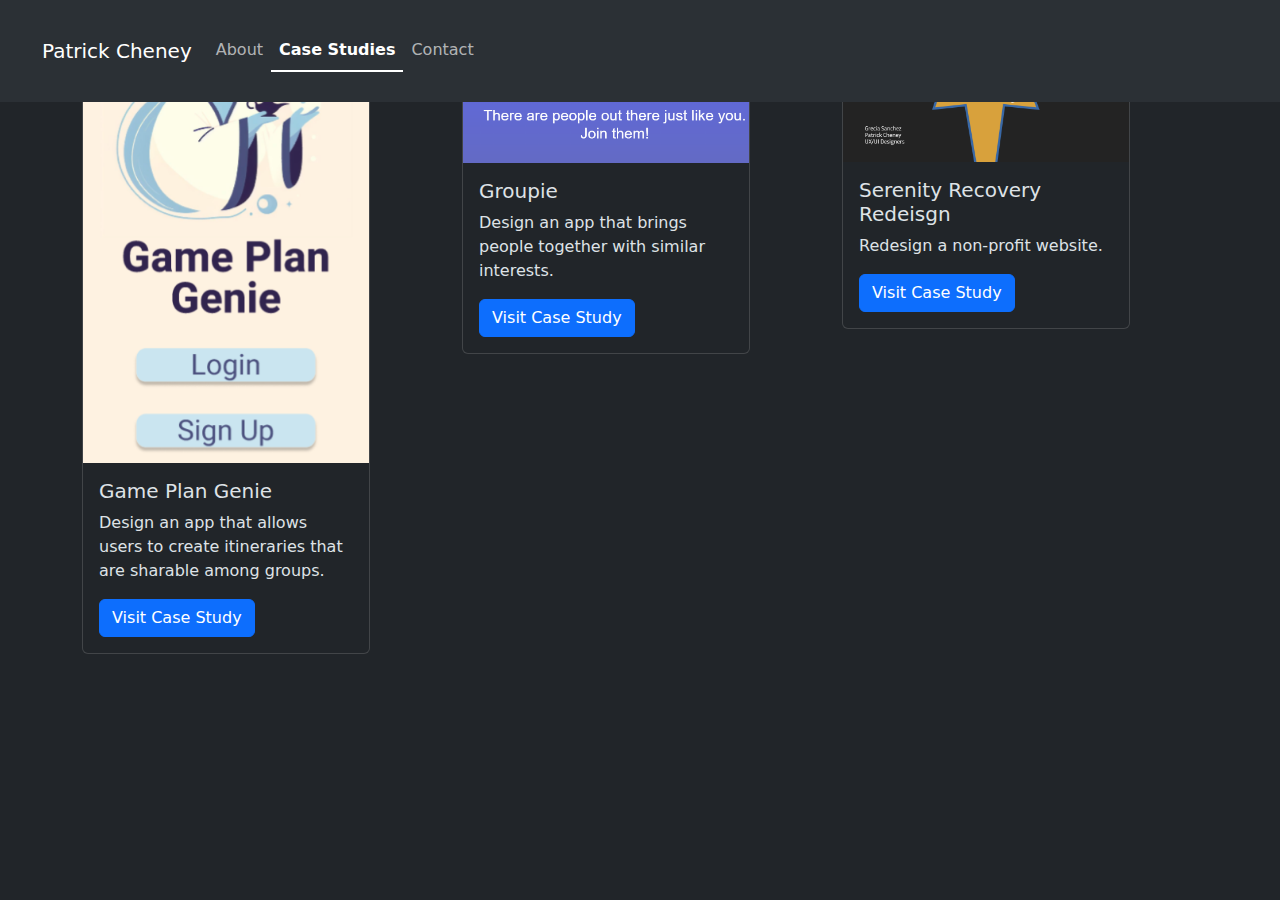
==== casestudies.html @ 6aae08d4 "updates to pages" ====
<!DOCTYPE html>
<html lang="en" data-bs-theme="dark">
<head>
    
    <link href="https://cdn.jsdelivr.net/npm/bootstrap@5.3.3/dist/css/bootstrap.min.css" rel="stylesheet" integrity="sha384-QWTKZyjpPEjISv5WaRU9OFeRpok6YctnYmDr5pNlyT2bRjXh0JMhjY6hW+ALEwIH" crossorigin="anonymous">
    <link rel="stylesheet" href="css/style.css">
    <meta charset="UTF-8">
    <meta name="viewport" content="width=device-width, initial-scale=1.0">
    <title>Portfolio</title>
</head>
<body>
<!--Navigation-->
<nav class="navbar fixed-top nav-underline navbar-expand-lg bg-body-tertiary">
    <!--mess with navigation bar here-->
    <div class="container-fluid">
      <a class="navbar-brand" href="#">
        Patrick Cheney
      </a>
      <button class="navbar-toggler" type="button" data-bs-toggle="collapse" data-bs-target="#navbarSupportedContent" aria-controls="navbarSupportedContent" aria-expanded="false" aria-label="Toggle navigation">
        <span class="navbar-toggler-icon"></span>
      </button>
      <div class="collapse navbar-collapse" id="navbarSupportedContent">
       
        <ul class="navbar-nav justify-content-evenly">
          <li class="nav-item">
            <a class="nav-link" aria-current="page" href="index.html">About</a>
          </li>
          <li class="nav-item">
            <a class="nav-link active" href="#">Case Studies</a>
          </li>
          <li class="nav-item">
            <a class="nav-link" href="contact.html">Contact</a>
          </li>
          <!--dropdown button went here-->
        <!--disabled went here-->
        </ul>
        <!--Search bar was here-->
      </div>
    </div>
  </nav>
<!--Hero Image-->

<!--Cards showing work-->
<div class="container ">
    <div class="row">
        <div class="col">
            <div class="card" style="width: 18rem;">
                <img src="images/GPGLogin.png" class="card-img-top" alt="...">
                <div class="card-body">
                  <h5 class="card-title">Game Plan Genie</h5>
                  <p class="card-text">Design an app that allows users to create itineraries that are sharable among groups.</p>
                  <a href="https://docs.google.com/presentation/d/1B7zww2GOTlyBpXeEs_rreFhkPP84P6dT/edit?usp=sharing&ouid=115675923800086969090&rtpof=true&sd=true" class="btn btn-primary">Visit Case Study</a>
                </div>
              </div>
        </div>
        <div class="col">
            <div class="card" style="width: 18rem;">
                <img src="images/image 3.png" class="card-img-top" alt="...">
                <div class="card-body">
                  <h5 class="card-title">Groupie</h5>
                  <p class="card-text">Design an app that brings people together with similar interests. </p>
                  <a href="https://docs.google.com/presentation/d/165YoKn_aJ4dWiPWTNJCbthnbEKk_YjRcFTDfLtaIa7Q/edit?usp=sharing" class="btn btn-primary">Visit Case Study</a>
                </div>
              </div>
        </div>
        <div class="col">
            <div class="card" style="width: 18rem;">
                <img src="images/Slide 16_9 - 1.png" class="card-img-top" alt="...">
                <div class="card-body">
                  <h5 class="card-title">Serenity Recovery Redeisgn </h5>
                  <p class="card-text">Redesign a non-profit website.</p>
                  
                  <a href="https://www.figma.com/proto/M36ixOrgrJ4ls72jJBBStV/Serenity?node-id=19-3&t=pjBMLgPomzyUv5sX-1&scaling=contain&content-scaling=fixed&page-id=19%3A2" class="btn btn-primary">Visit Case Study</a>
                </div>
              </div>
        </div>
    </div>
</div>

    <script src="https://cdn.jsdelivr.net/npm/bootstrap@5.3.3/dist/js/bootstrap.bundle.min.js" integrity="sha384-YvpcrYf0tY3lHB60NNkmXc5s9fDVZLESaAA55NDzOxhy9GkcIdslK1eN7N6jIeHz" crossorigin="anonymous"></script>
</body>
</html>
---- css/style.css ----
.navbar {
    padding: 30px;
}
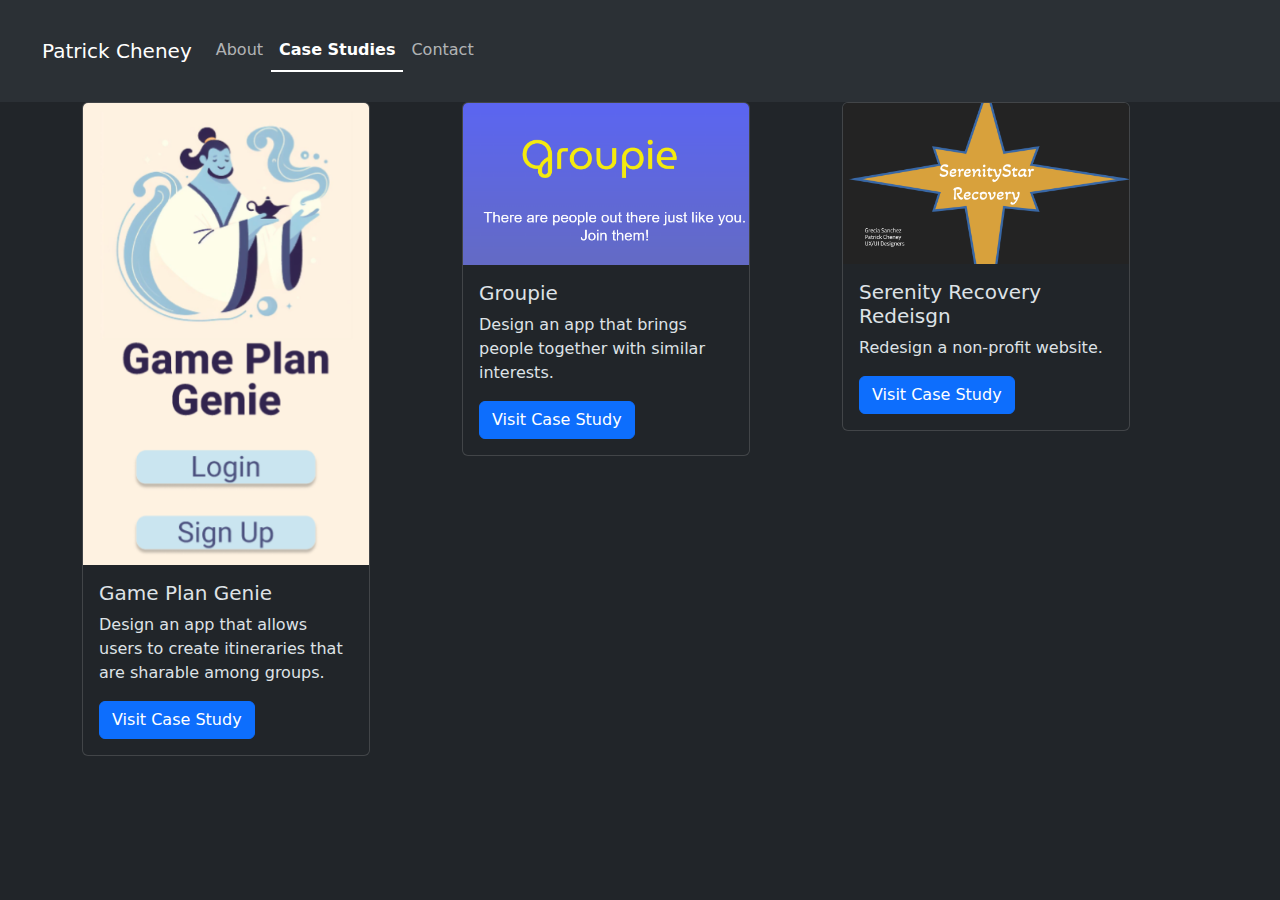
==== commit 72234e97: "new edits" ====
--- a/casestudies.html
+++ b/casestudies.html
@@ -10,7 +10,7 @@
 </head>
 <body>
 <!--Navigation-->
-<nav class="navbar fixed-top nav-underline navbar-expand-lg bg-body-tertiary">
+<nav class="navbar nav-underline navbar-expand-lg bg-body-tertiary">
     <!--mess with navigation bar here-->
     <div class="container-fluid">
       <a class="navbar-brand" href="#">
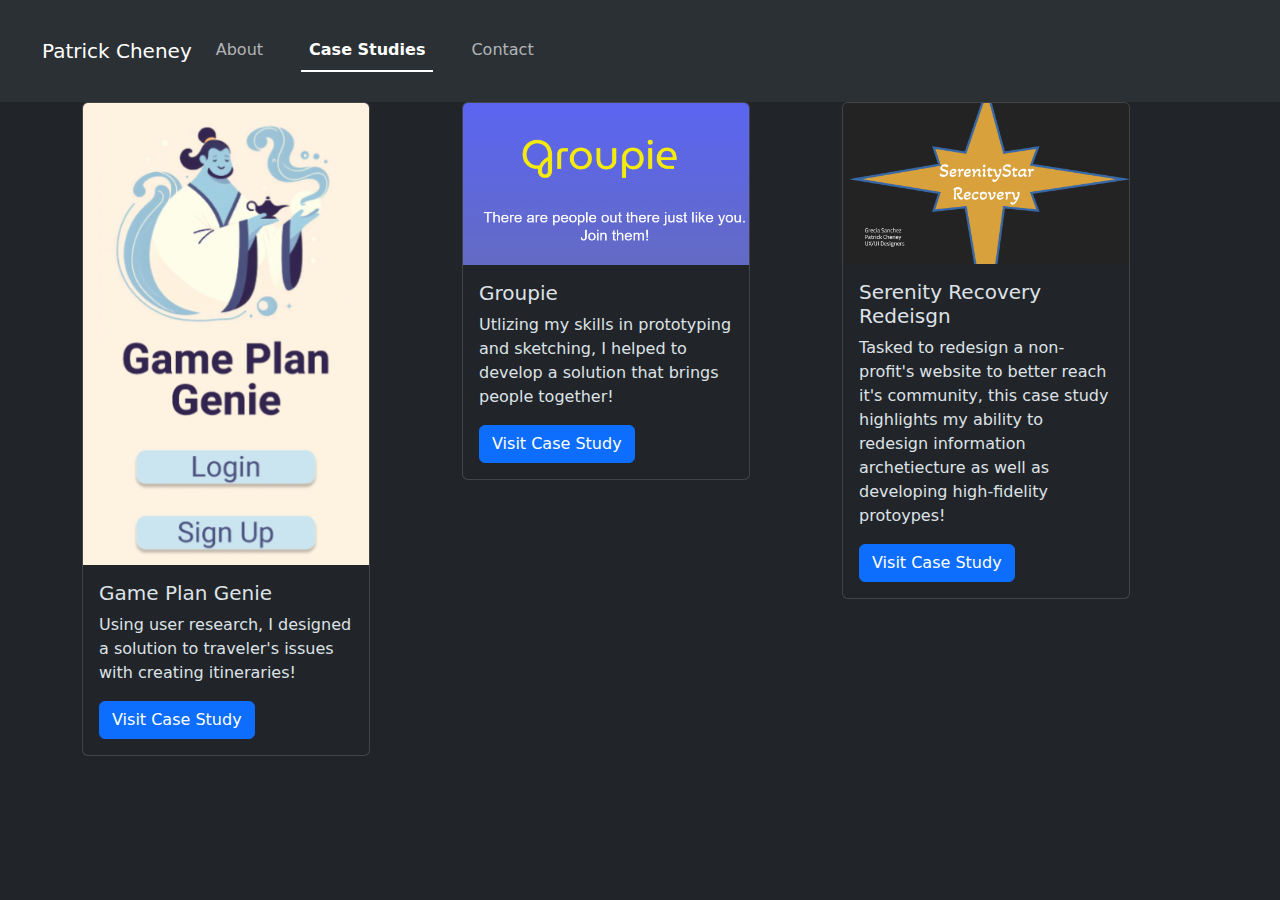
==== commit 84e32586: "updated summaries" ====
--- a/casestudies.html
+++ b/casestudies.html
@@ -8,6 +8,15 @@
     <meta name="viewport" content="width=device-width, initial-scale=1.0">
     <title>Portfolio</title>
 </head>
+<!-- Google tag (gtag.js) -->
+<script async src="https://www.googletagmanager.com/gtag/js?id=G-ZF6HTTHM0D"></script>
+<script>
+  window.dataLayer = window.dataLayer || [];
+  function gtag(){dataLayer.push(arguments);}
+  gtag('js', new Date());
+
+  gtag('config', 'G-ZF6HTTHM0D');
+</script>
 <body>
 <!--Navigation-->
 <nav class="navbar nav-underline navbar-expand-lg bg-body-tertiary">
@@ -48,7 +57,7 @@
                 <img src="images/GPGLogin.png" class="card-img-top" alt="...">
                 <div class="card-body">
                   <h5 class="card-title">Game Plan Genie</h5>
-                  <p class="card-text">Design an app that allows users to create itineraries that are sharable among groups.</p>
+                  <p class="card-text">Using user research, I designed a solution to traveler's issues with creating itineraries!</p>
                   <a href="https://docs.google.com/presentation/d/1B7zww2GOTlyBpXeEs_rreFhkPP84P6dT/edit?usp=sharing&ouid=115675923800086969090&rtpof=true&sd=true" class="btn btn-primary">Visit Case Study</a>
                 </div>
               </div>
@@ -58,7 +67,7 @@
                 <img src="images/image 3.png" class="card-img-top" alt="...">
                 <div class="card-body">
                   <h5 class="card-title">Groupie</h5>
-                  <p class="card-text">Design an app that brings people together with similar interests. </p>
+                  <p class="card-text">Utlizing my skills in prototyping and sketching, I helped to develop a solution that brings people together! </p>
                   <a href="https://docs.google.com/presentation/d/165YoKn_aJ4dWiPWTNJCbthnbEKk_YjRcFTDfLtaIa7Q/edit?usp=sharing" class="btn btn-primary">Visit Case Study</a>
                 </div>
               </div>
@@ -68,7 +77,7 @@
                 <img src="images/Slide 16_9 - 1.png" class="card-img-top" alt="...">
                 <div class="card-body">
                   <h5 class="card-title">Serenity Recovery Redeisgn </h5>
-                  <p class="card-text">Redesign a non-profit website.</p>
+                  <p class="card-text">Tasked to redesign a non-profit's website to better reach it's community, this case study highlights my ability to redesign information archetiecture as well as developing high-fidelity protoypes!</p>
                   
                   <a href="https://www.figma.com/proto/M36ixOrgrJ4ls72jJBBStV/Serenity?node-id=19-3&t=pjBMLgPomzyUv5sX-1&scaling=contain&content-scaling=fixed&page-id=19%3A2" class="btn btn-primary">Visit Case Study</a>
                 </div>
--- a/css/style.css
+++ b/css/style.css
@@ -1,3 +1,9 @@
 .navbar {
     padding: 30px;
+    justify-content: center;
+    text-align:center;
+}
+.navbar-nav {
+    justify-content: center;
+    gap: 30px;
 }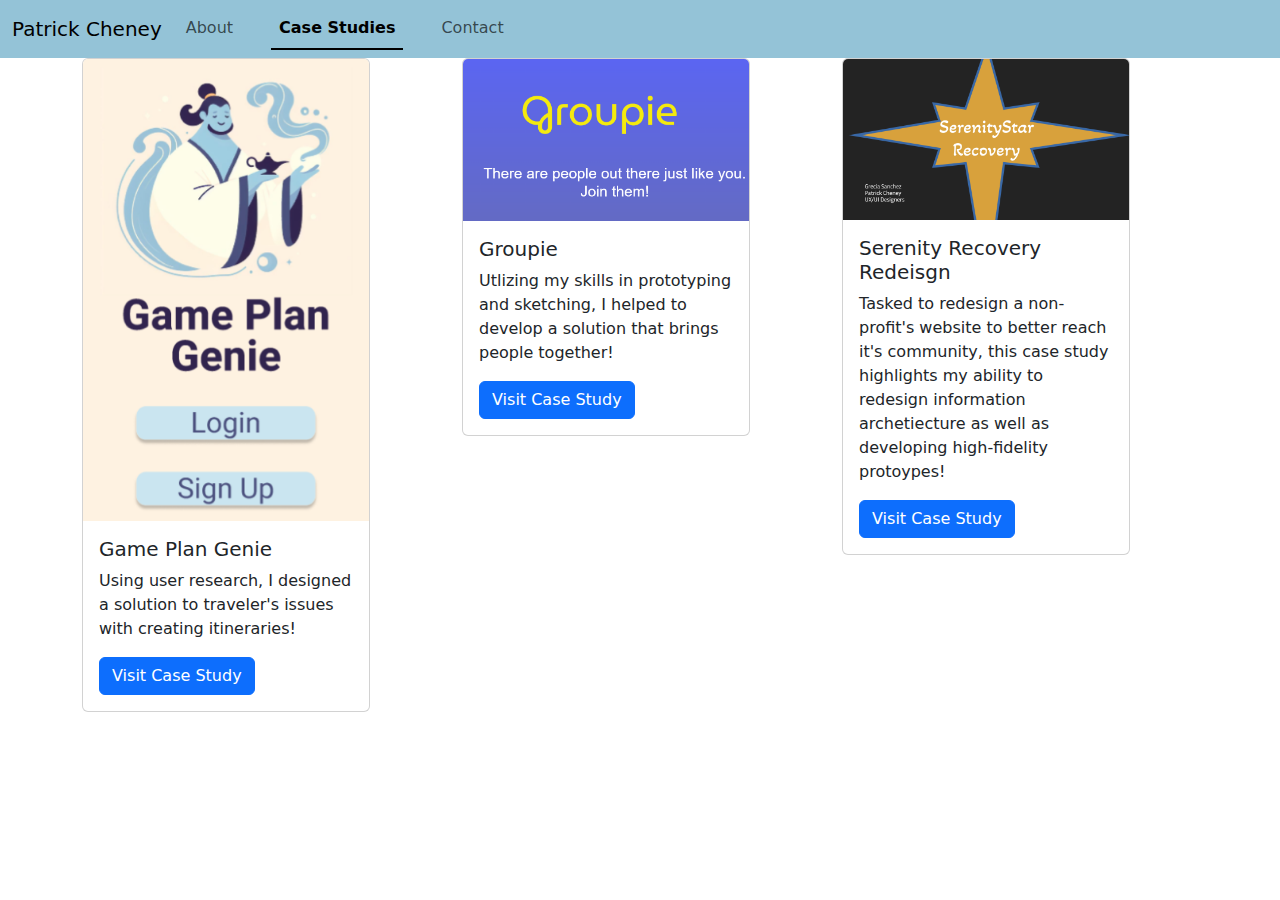
==== commit 01f7079e: "updated colors" ====
--- a/casestudies.html
+++ b/casestudies.html
@@ -1,5 +1,5 @@
 <!DOCTYPE html>
-<html lang="en" data-bs-theme="dark">
+<html lang="en" >
 <head>
     
     <link href="https://cdn.jsdelivr.net/npm/bootstrap@5.3.3/dist/css/bootstrap.min.css" rel="stylesheet" integrity="sha384-QWTKZyjpPEjISv5WaRU9OFeRpok6YctnYmDr5pNlyT2bRjXh0JMhjY6hW+ALEwIH" crossorigin="anonymous">
--- a/css/style.css
+++ b/css/style.css
@@ -1,7 +1,41 @@
 .navbar {
     padding: 30px;
     justify-content: center;
+    background-color: rgb(140, 197, 118);
     text-align:center;
+}
+.bg-body-tertiary {
+    --bs-bg-opacity: 1;
+ background-color: #94c3d7 !important;
+}
+
+.navbar {
+    --bs-navbar-padding-x: 0;
+    --bs-navbar-padding-y: 0.5rem;
+    --bs-navbar-color: rgba(var(--bs-emphasis-color-rgb), 0.65);
+    --bs-navbar-hover-color: rgba(var(--bs-emphasis-color-rgb), 0.8);
+    --bs-navbar-disabled-color: rgba(var(--bs-emphasis-color-rgb), 0.3);
+    --bs-navbar-active-color: rgba(var(--bs-emphasis-color-rgb), 1);
+    --bs-navbar-brand-padding-y: 0.3125rem;
+    --bs-navbar-brand-margin-end: 1rem;
+    --bs-navbar-brand-font-size: 1.25rem;
+    --bs-navbar-brand-color: rgba(var(--bs-emphasis-color-rgb), 1);
+    --bs-navbar-brand-hover-color: rgba(var(--bs-emphasis-color-rgb), 1);
+    --bs-navbar-nav-link-padding-x: 0.5rem;
+    --bs-navbar-toggler-padding-y: 0.25rem;
+    --bs-navbar-toggler-padding-x: 0.75rem;
+    --bs-navbar-toggler-font-size: 1.25rem;
+    --bs-navbar-toggler-icon-bg: url(data:image/svg+xml,%3csvg xmlns='http://www.w3.org/2000/svg' viewBox='0 0 30 30'%3e%3cpath stroke='rgba%2833, 37, 41, 0.75%29' stroke-linecap='round' stroke-miterlimit='10' stroke-width='2' d='M4 7h22M4 15h22M4 23h22'/%3e%3c/svg%3e);
+    --bs-navbar-toggler-border-color: rgba(var(--bs-emphasis-color-rgb), 0.15);
+    --bs-navbar-toggler-border-radius: var(--bs-border-radius);
+    --bs-navbar-toggler-focus-width: 0.25rem;
+    --bs-navbar-toggler-transition: box-shadow 0.15s ease-in-out;
+    position: relative;
+    display: flex;
+    flex-wrap: wrap;
+    align-items: center;
+    justify-content: space-between;
+    padding: var(--bs-navbar-padding-y) var(--bs-navbar-padding-x);
 }
 .navbar-nav {
     justify-content: center;
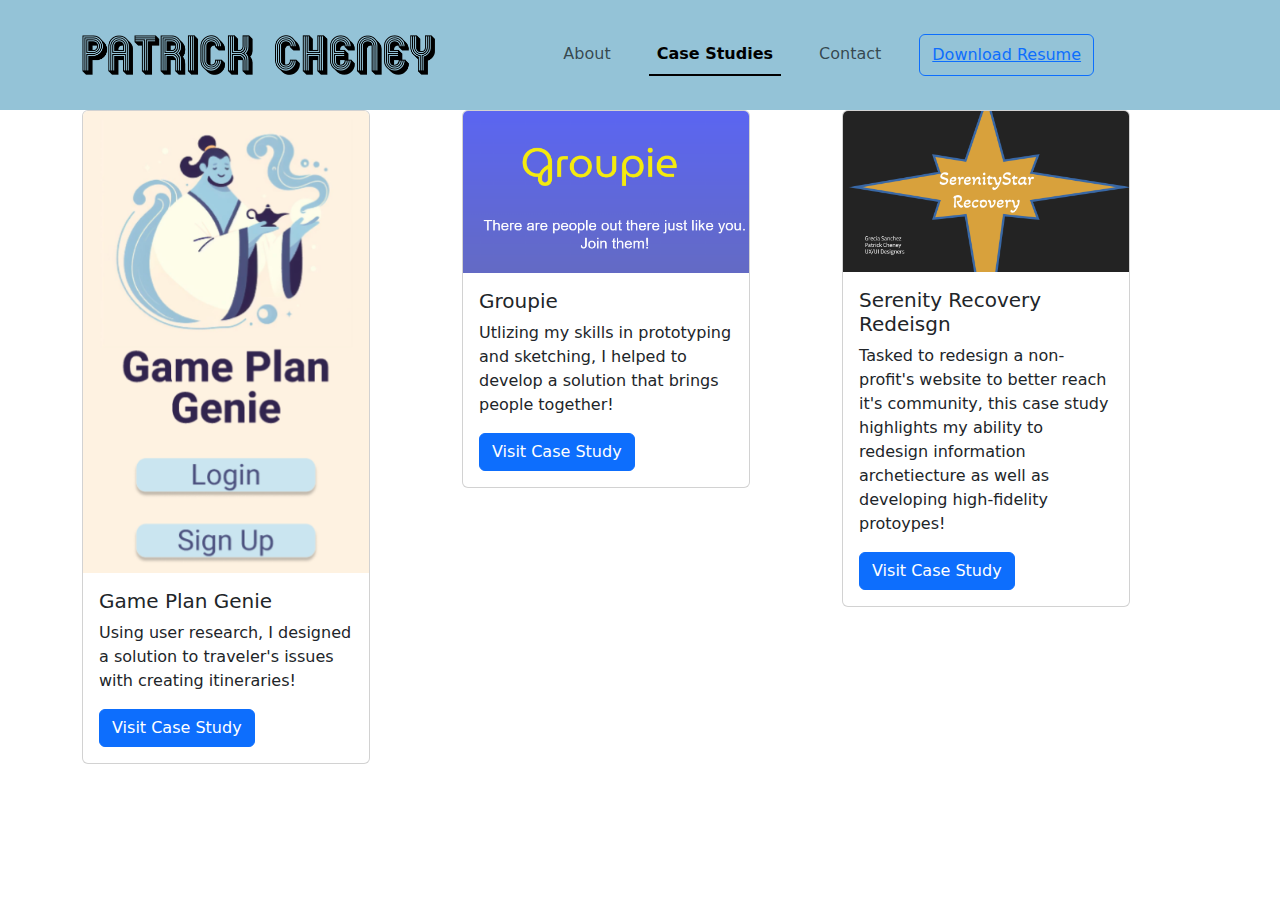
==== commit a345c814: "edits" ====
--- a/casestudies.html
+++ b/casestudies.html
@@ -19,27 +19,28 @@
 </script>
 <body>
 <!--Navigation-->
-<nav class="navbar nav-underline navbar-expand-lg bg-body-tertiary">
+<nav class="navbar justify-content-center nav-underline navbar-expand-lg bg-body-tertiary">
     <!--mess with navigation bar here-->
-    <div class="container-fluid">
-      <a class="navbar-brand" href="#">
-        Patrick Cheney
+    <div class="container justify-content-center">
+      <a class="navbar-brand" href="index.html">
+        <img src="images/Patrick Cheney.png" height="40">
       </a>
       <button class="navbar-toggler" type="button" data-bs-toggle="collapse" data-bs-target="#navbarSupportedContent" aria-controls="navbarSupportedContent" aria-expanded="false" aria-label="Toggle navigation">
         <span class="navbar-toggler-icon"></span>
       </button>
       <div class="collapse navbar-collapse" id="navbarSupportedContent">
        
-        <ul class="navbar-nav justify-content-evenly">
+        <ul class="navbar-nav nav justify-content-center">
           <li class="nav-item">
             <a class="nav-link" aria-current="page" href="index.html">About</a>
           </li>
-          <li class="nav-item">
-            <a class="nav-link active" href="#">Case Studies</a>
+          <li class="nav-item active">
+            <a class="nav-link active" href="casestudies.html">Case Studies</a>
           </li>
           <li class="nav-item">
             <a class="nav-link" href="contact.html">Contact</a>
           </li>
+          <button type="button" class="btn btn-outline-primary"><a href="Patrick Cheney Resume  (2).pdf">Download Resume</a></button>
           <!--dropdown button went here-->
         <!--disabled went here-->
         </ul>
--- a/css/style.css
+++ b/css/style.css
@@ -1,16 +1,17 @@
 .navbar {
-    padding: 30px;
-    justify-content: center;
-    background-color: rgb(140, 197, 118);
-    text-align:center;
+    padding: 30px !important;
 }
 .bg-body-tertiary {
     --bs-bg-opacity: 1;
  background-color: #94c3d7 !important;
 }
-
+.navbar-expand-lg .navbar-collapse {
+    display: flex!important;
+    justify-content: space-around;
+    flex-basis: auto;
+    }
 .navbar {
-    --bs-navbar-padding-x: 0;
+    --bs-navbar-padding-x: 30px;
     --bs-navbar-padding-y: 0.5rem;
     --bs-navbar-color: rgba(var(--bs-emphasis-color-rgb), 0.65);
     --bs-navbar-hover-color: rgba(var(--bs-emphasis-color-rgb), 0.8);
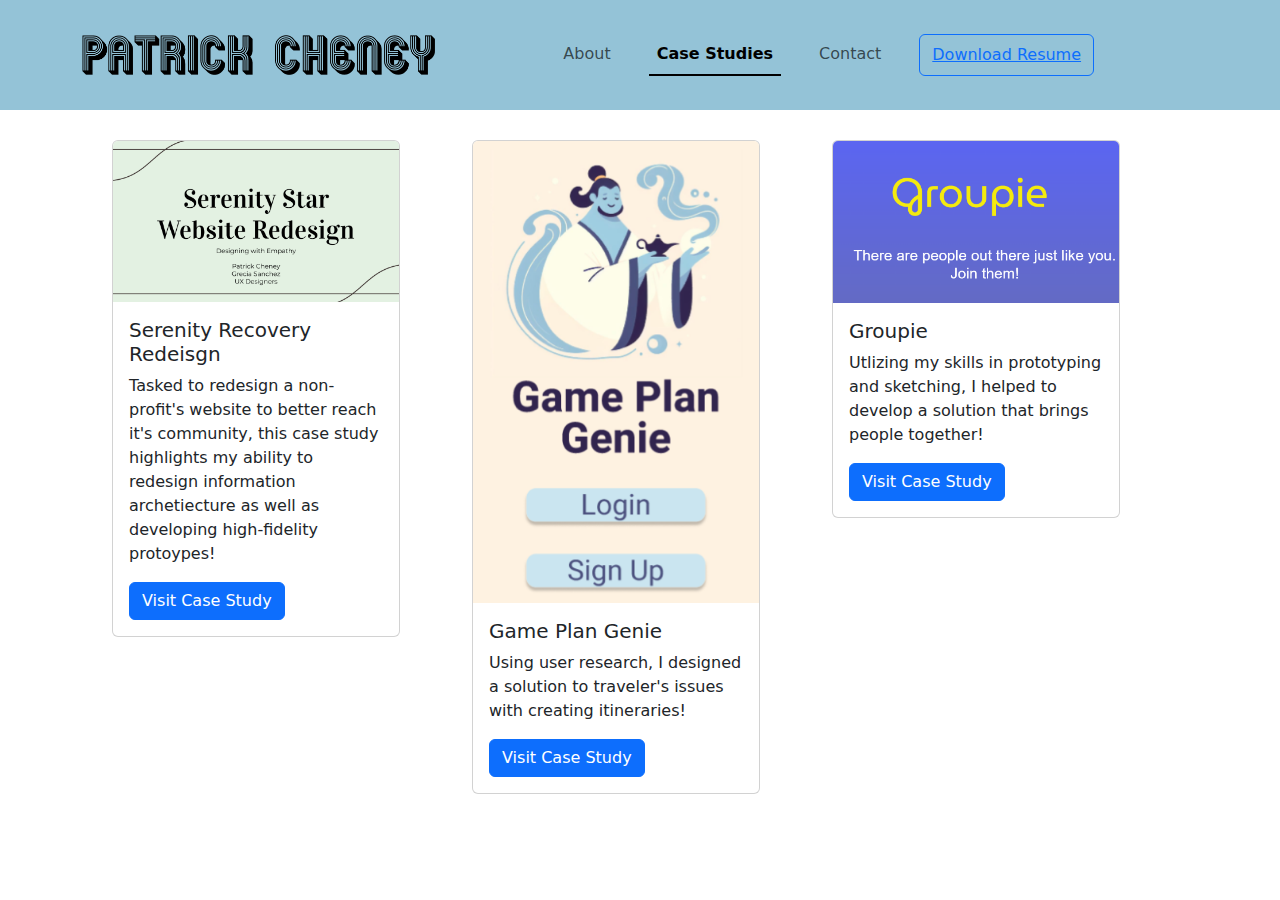
==== commit 2db86705: "serenity update" ====
--- a/casestudies.html
+++ b/casestudies.html
@@ -55,6 +55,17 @@
     <div class="row">
         <div class="col">
             <div class="card" style="width: 18rem;">
+                <img src="images/Serenity Star Website Redesign Case Study.png" class="card-img-top" alt="...">
+                <div class="card-body">
+                  <h5 class="card-title">Serenity Recovery Redeisgn </h5>
+                  <p class="card-text">Tasked to redesign a non-profit's website to better reach it's community, this case study highlights my ability to redesign information archetiecture as well as developing high-fidelity protoypes!</p>
+                  
+                  <a href="https://docs.google.com/presentation/d/1zy2aXHJv4CjgL8OPwarngwFdTiyOwJzI4jCR1K0GrXI/edit?usp=sharing " class="btn btn-primary">Visit Case Study</a>
+                </div>
+              </div>
+        </div>
+        <div class="col">
+            <div class="card" style="width: 18rem;">
                 <img src="images/GPGLogin.png" class="card-img-top" alt="...">
                 <div class="card-body">
                   <h5 class="card-title">Game Plan Genie</h5>
@@ -73,17 +84,7 @@
                 </div>
               </div>
         </div>
-        <div class="col">
-            <div class="card" style="width: 18rem;">
-                <img src="images/Slide 16_9 - 1.png" class="card-img-top" alt="...">
-                <div class="card-body">
-                  <h5 class="card-title">Serenity Recovery Redeisgn </h5>
-                  <p class="card-text">Tasked to redesign a non-profit's website to better reach it's community, this case study highlights my ability to redesign information archetiecture as well as developing high-fidelity protoypes!</p>
-                  
-                  <a href="https://www.figma.com/proto/M36ixOrgrJ4ls72jJBBStV/Serenity?node-id=19-3&t=pjBMLgPomzyUv5sX-1&scaling=contain&content-scaling=fixed&page-id=19%3A2" class="btn btn-primary">Visit Case Study</a>
-                </div>
-              </div>
-        </div>
+        
     </div>
 </div>
 
--- a/css/style.css
+++ b/css/style.css
@@ -1,3 +1,33 @@
+.heroimage {
+    border-radius: 50%;
+}
+.row {
+ padding: 30px;
+}
+
+.hidden {
+    opacity: 0;
+    filter: blur(5px);
+    transform: translateX(-100%);
+    transition: all 1s;
+}
+.show {
+    opacity: 1;
+    filter: blur(0);
+    transform: translateX(0);
+}
+@media(prefers-reduced-motion) {
+    .hidden {
+        transition: none;
+    }
+}
+.logo {
+    height: 50px;
+    width: auto;
+}
+.casestudies {
+    justify-content: center !important;
+}
 .navbar {
     padding: 30px !important;
 }
@@ -41,4 +71,14 @@
 .navbar-nav {
     justify-content: center;
     gap: 30px;
+}
+
+
+@font-face {
+    font-family: mexcellent3d;
+    src: url(/Portfolio/assets/Mexcellent3D.ttf);
+}
+
+h1, h2, h3 {
+    font-family: mexcellent3d;
 }